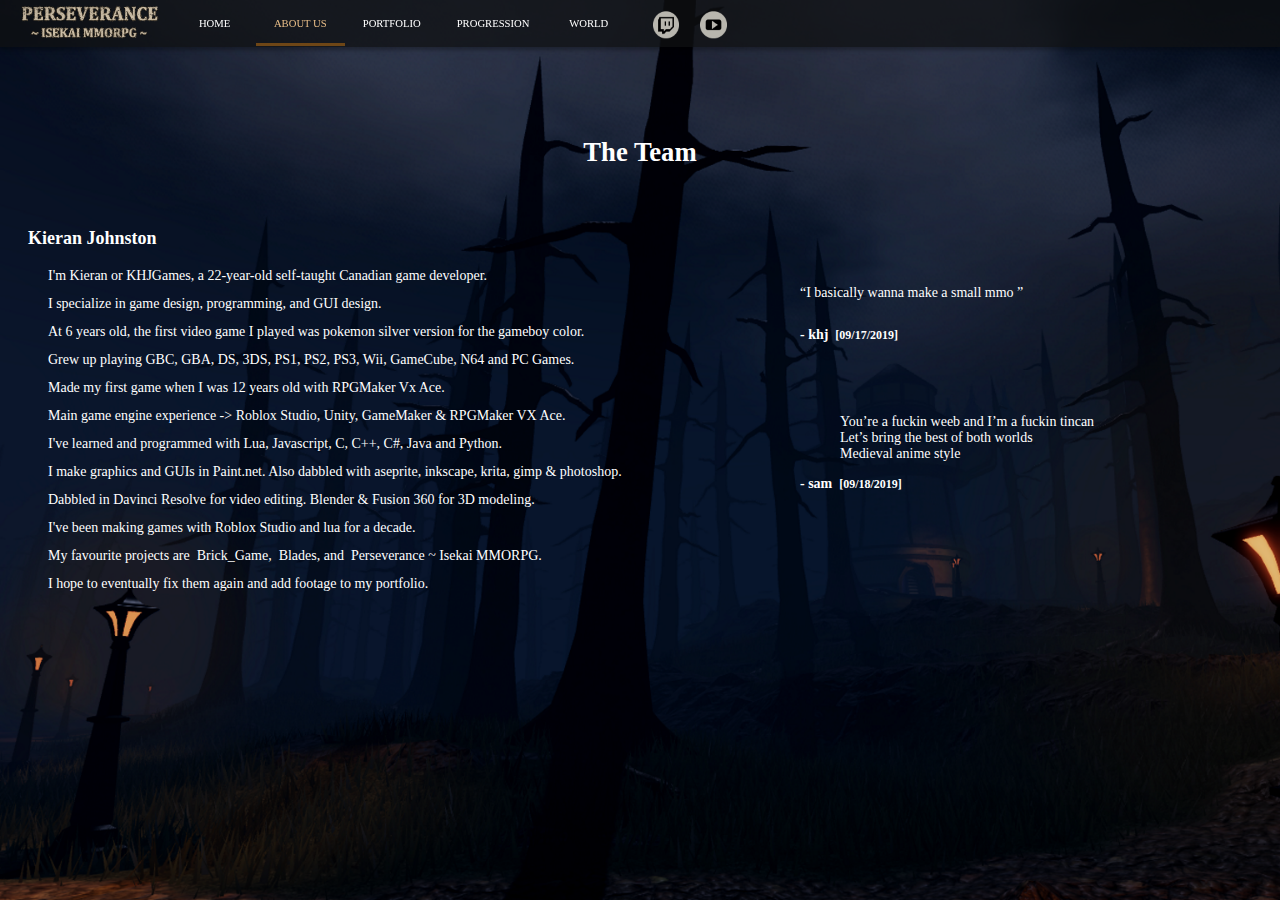
==== about.html @ aee5f413 "validating html" ====
<!-- Note to self for an idiot learner rem = root element measurement, 0.0661 -->
<!-- em = element measurement, vh = viewport height, vw viewport width -->
<!-- converting between px, rem, em, vh 0.0661*viewport height is actually 6.61*vh -->
<!-- Comments are god.      -->
<!-- This is my life now. https://www.w3schools.com/csS/css3_flexbox.asp -->
<!--         -->
<!--     
    -->
<!--         -->
<!-- Chicken is good food. -->
<!DOCTYPE html>

<html lang="en">

<head>
    <meta charset="UTF-8">
    <meta name="viewport" content="width=device-width, initial-scale=1.0">
    <link rel="stylesheet" href="assets/styles.css">
    <title>ABOUT US — Perseverance: Isekai MMORPG</title>
</head>

<body>
    <video autoplay="autoplay" muted="muted" loop="loop" poster="images/About_BG.png" class="bg-video"><source src="videos/Stream_Startup_Countdown.mov" type="video/mp4"></video>
    <!--
    -->
    <div class="home">
        <div class="navbar">
            <div class="navbar_main">
                <img class="nav_img" src="images/Title_Card.png" alt="Perseverance Studios Logo">
                <!-- Your navigation links can go here -->
                <a class="nav_a" href="index.html">HOME</a>
                <a class="nav_a--active" href="#">ABOUT US</a>
                <a class="nav_a" href="portfolio.html">PORTFOLIO</a>
                <a class="nav_a" href="progression.html">PROGRESSION</a>
                <a class="nav_a" href="world.html">WORLD</a>
                <a class="nav_b" style="padding-left: 0.03rem;" href="https://www.twitch.tv/khjgames">
                    <img class="nav_icon" src = "images/Twitch.png" onmouseover="hover(this,'images/Twitch_Hover.png');" onmouseout="unhover(this,'images/Twitch.png');" alt="Perseverance Twitch Channel">  
                </a>
                <a class="nav_b" href="https://www.youtube.com/@khjgames3427/about">
                    <img class="nav_icon" src = "images/Youtube.png" onmouseover="hover(this,'images/Youtube_Hover.png');" onmouseout="unhover(this,'images/Youtube.png');" alt="Perseverance Youtube Channel">
                </a>
            </div>
        </div>
        
        <article style="padding-top: 1.6rem;">
            <h2 style="padding-bottom: 0.7rem;">The Team</h2>
            <div style="position: absolute; left: 12rem;">
                <q>I basically wanna make a small mmo </q><p><b>- khj &nbsp;<span style="font-size: 0.18rem;">[09/17/2019]</span></b></p>
            </div>
            <h4 style="padding-left: 0.3rem; line-height: 0px;">Kieran Johnston</h4>
            <div style="position: absolute; left: 12rem; width: 10rem; top:6rem;">
                <blockquote>
                    You’re a fuckin weeb and I’m a fuckin tincan <br>
                    Let’s bring the best of both worlds <br>
                    Medieval anime style
                </blockquote>
                <p><b>- sam &nbsp;<span style="font-size: 0.18rem;">[09/18/2019]</span></b></p>
            </div>
            <p style="padding-left: 0.6rem; line-height: 2;"> I'm Kieran or KHJGames, a 22-year-old self-taught Canadian game developer. <br>
                I specialize in game design, programming, and GUI design. <br>
                At 6 years old, the first video game I played was pokemon silver version for the gameboy color. <br>
                Grew up playing GBC, GBA, DS, 3DS, PS1, PS2, PS3, Wii, GameCube, N64 and PC Games. <br>
                Made my first game when I was 12 years old with RPGMaker Vx Ace. <br>
                Main game engine experience -> Roblox Studio, Unity, GameMaker & RPGMaker VX Ace. <br>
                I've learned and programmed with Lua, Javascript, C, C++, C#, Java and Python. <br>
                I make graphics and GUIs in Paint.net. Also dabbled with aseprite, inkscape, krita, gimp & photoshop. <br>
                Dabbled in Davinci Resolve for video editing. Blender & Fusion 360 for 3D modeling. <br>
                I've been making games with Roblox Studio and lua for a decade. <br>
                My favourite projects are &nbspBrick_Game, &nbspBlades, and &nbspPerseverance ~ Isekai MMORPG. <br>
                I hope to eventually fix them again and add footage to my portfolio.
            </p>
        </article>

    </div>
    <script> //This is where I would write simple javascript that does not merit its own file
        function hover(element, new_src) {
            element.setAttribute('src', new_src);
        }

        function unhover(element, new_src) {
            element.setAttribute('src', new_src);
        }
    </script>
</body>

</html>
---- assets/styles.css ----
@font-face {
    font-family: 'CustomFont'; /* Define a name for your custom font */
    src: url('balthazar.regular.ttf') format('truetype'); /* Provide the path to your font file */
}

/* Reset some default styles */
body {
    background-color: #181A1B;
    overflow-x: hidden;
}

html {
    margin: 0;
    padding: 0;
    /*font-family: "Microsoft YaHei";*/
    /*font-family: 'Balthazar', cursive; /* Set Balthazar as the default font */
    /*font-family: 'CustomFont', sans-serif;*/ /* Apply the custom font to the entire website */
    font-size: max(66.6666px, min(min(calc(66.6666px + 33.3333 * ((100vh - 710px) / 370)), calc(66.6666px + 33.3333 * ((100vw - 1280px) / 640))), 100px));
}

ul, ol {
    margin-block-start: 0;
    margin-block-end: 0;
}

h2, h4, h5 {
    color: white;
    font-family: "Cambria";
    font-size: 0.24rem;
} 
h5 {
    margin-block-start: 0.1rem;
    margin-block-end: 0.1rem;
}
h4 {
    font-size: 0.27rem;
}
h2 {
    text-align: center;
    font-size: 0.4rem;
}
table, th, td {
    border: 0.04rem solid #181A1B;
}
p, li, th, td, q, blockquote{
    color: white;
    font-size: 0.21rem;
    font-family: "Cambria";
    text-align: left;
}

tr:nth-child(odd) {
    background-color: #ffffff19;
}
tr:nth-child(even) {
    background-color: #ffffff08;
  }

th, td {
    padding-left: 0.04rem;
    padding-right: 0.04rem;
    padding-top: 0.04rem;
    padding-bottom: 0.04rem;
    font-size: 0.18rem;
}

th {
    font-size: 0.21rem;
}
/* learned variables (custom properties in CSS) from https://developer.mozilla.org/en-US/docs/Web/CSS/Using_CSS_custom_properties */
/* Style the background video */
/* Shrink from 1080 - 720p based on largest resolution (width or height) */
.bg-video {
    --video-needed-min-scale: max(80px, max(100vw/16, 100vh/9)); /* to calculate smooth video scaling, choose the greater of 100vw/16 and 100vh/9 
        scale is 120 at max, 80 at min
    */
    min-width: 100%;
    min-height: 100%;
    width: calc(var(--video-needed-min-scale)*16);
    height: calc(var(--video-needed-min-scale)*9);
    z-index: -99;
    position: absolute;
    top: 0;
    left: 0;
    background: transparent url("poster.jpg") 50% 50% / cover no-repeat ;
}

/* Style the navigation bar */
.navbar {    
    background: hsla(0,0%,8%,.75);
    background-image: initial;
    background-color: rgba(15, 16, 17, 0.75);
    height: 0.7rem; /* note to self when converting between px, rem, em, vh 0.0661*viewport height is actually 6.61*vh */
    min-width: 1000px;
    width: 100%;
    position: fixed; /* Fixed position to stay at the top */
    top: 0;
    left: 0;
    z-index: 1; /* Place it on top of everything else */
    box-shadow: 0 .04rem .06rem 0 rgba(0,0,0,.3);   
    display: flex;
    justify-content: center;
    align-items: center; /* or align-self: center; */
}

.navbar_main {
    width: 1280px;
    display: flex;
    box-sizing: border-box;
}

.nav_img {
    padding-left: 20px;
    padding-right: 0.2rem;
    z-index: 2;
    max-width: 2.1rem;
    max-height: 0.55rem;
    width: auto;
    height: auto;
    transform: translateY(0.05rem);
}
    
.nav_icon {
    padding-left: 0.31rem;
    padding-right: 0px;
    padding-top: 0.65rem;
    z-index: 2;
    max-width: 0.4rem;
    max-height: 0.4rem;
    width: auto;
    height: auto;
    transform: translateY(0.05rem);
}

/* Style the navigation links */
.navbar .nav_b,
.navbar .nav_a--active,
.navbar .nav_a {
    color: white;
    text-decoration: none;
    display: inline-block; 
    /*min-width: 1rem;*/
    /*height: 0.1rem;*/
    font-size: 0.16rem;
    padding: 0 0.27rem;
    padding-top: 0.5rem;
    padding-bottom: 0.1rem;
    z-index: 1;
    position: relative;
    top:-0.2rem;

    min-width: 0.7rem;
    height: .1rem;
    cursor: pointer;
    position: relative;
    display: -webkit-box;
    display: -ms-flexbox;
    display: flex;
    -webkit-box-align: center;
    -ms-flex-align: center;
    align-items: center;
    -webkit-box-pack: center;
    -ms-flex-pack: center;
    justify-content: center;
}

/* Style the navigation links on hover */
.navbar .nav_b {
    font-size: 0;
    padding: 0 0;
    padding-top: 0;
    padding-bottom: 0;
    min-width: 0;
    top:0;
    height:0;
}

.navbar .nav_a--active,
.navbar .nav_a:hover {
    display: flexbox; 
    color: #E6BC87; /* Change text color on hover */
    position: relative; /* Add relative positioning for pseudo-element */
}

.navbar .nav_a--active::after,
.navbar .nav_a:hover::after {
    display: flexbox; 
    content: ""; /* Add pseudo-element */
    height: 3px;
    width: 100%;
    background-color: #6E4616; /* Add the bottom line color */
    position: absolute;
    bottom: -0.19rem;
    left: 0;
}

/* For WebKit-based browsers (Chrome, Safari, etc.) */
::-webkit-scrollbar {
    width: 12px;
}

::-webkit-scrollbar-track {
    background: #000;
}

::-webkit-scrollbar-thumb {
    background-color: #666;
    border-radius: 10px;
    border: 3px solid #000;
}
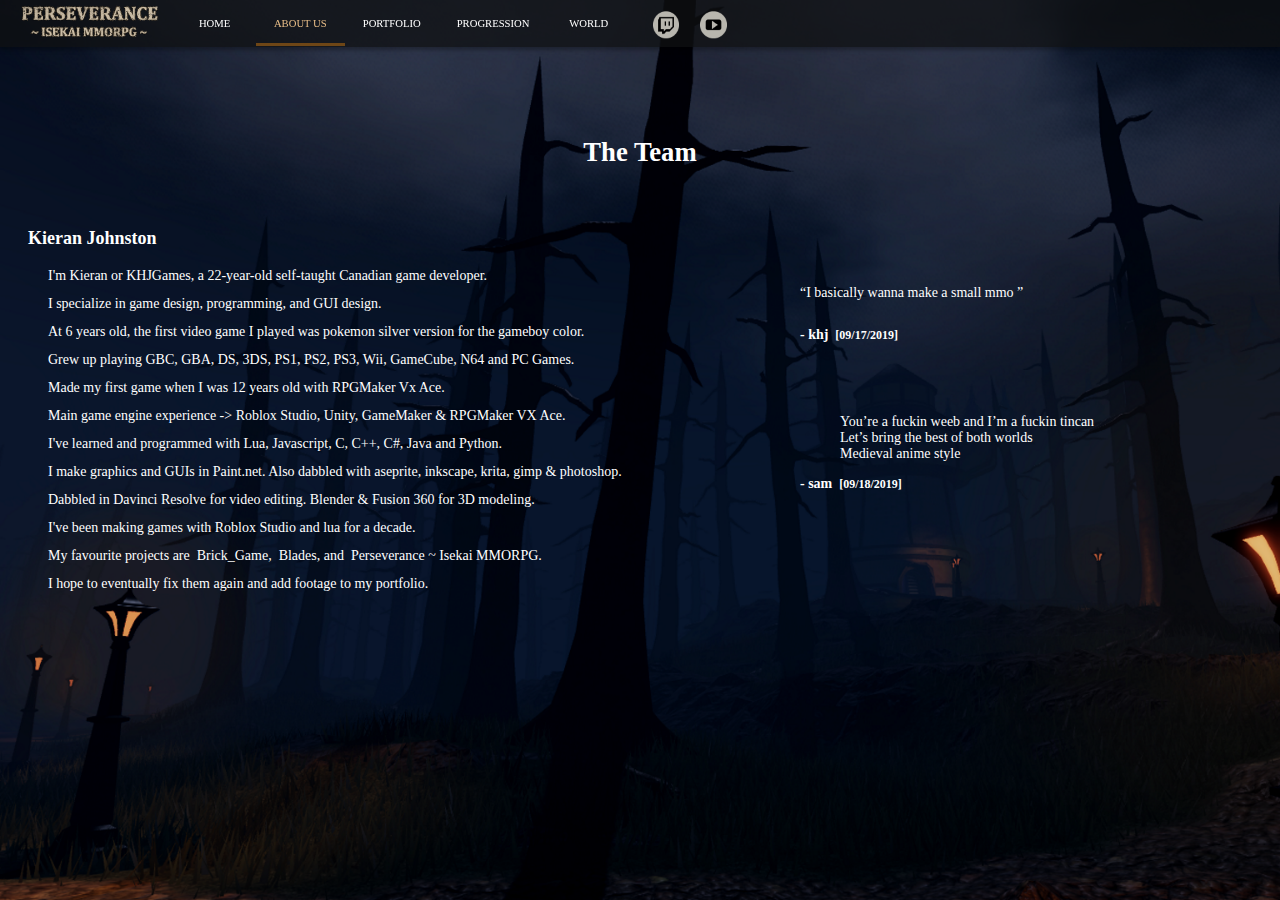
==== commit 7ee4e5c5: "Fixed javascript scrolling anchor on portfolio, made Logo into Home <a>" ====
--- a/about.html
+++ b/about.html
@@ -17,16 +17,19 @@
     <meta name="viewport" content="width=device-width, initial-scale=1.0">
     <link rel="stylesheet" href="assets/styles.css">
     <title>ABOUT US — Perseverance: Isekai MMORPG</title>
+    <link rel="icon" href="images/Hourglass_Icon_Highlight_D.png"> <!-- Favicon [1 mark] -->
 </head>
 
 <body>
-    <video autoplay="autoplay" muted="muted" loop="loop" poster="images/About_BG.png" class="bg-video"><source src="videos/Stream_Startup_Countdown.mov" type="video/mp4"></video>
+    <video autoplay="autoplay" muted="muted" loop="loop" poster="images/About_BG.png" class="tl bg-video"><source src="videos/Stream_Startup_Countdown.mov" type="video/mp4"></video>
     <!--
     -->
     <div class="home">
-        <div class="navbar">
-            <div class="navbar_main">
-                <img class="nav_img" src="images/Title_Card.png" alt="Perseverance Studios Logo">
+        <div class="tl navbar">
+            <div class="tl navbar_main">
+                <a href="about.html" style="font-size: 0; padding: 0 0 0 0; top:0; height:0;">
+                    <img class="nav_img" src="images/Title_Card.png" alt="Perseverance Studios Logo">
+                </a>
                 <!-- Your navigation links can go here -->
                 <a class="nav_a" href="index.html">HOME</a>
                 <a class="nav_a--active" href="#">ABOUT US</a>
@@ -36,7 +39,7 @@
                 <a class="nav_b" style="padding-left: 0.03rem;" href="https://www.twitch.tv/khjgames">
                     <img class="nav_icon" src = "images/Twitch.png" onmouseover="hover(this,'images/Twitch_Hover.png');" onmouseout="unhover(this,'images/Twitch.png');" alt="Perseverance Twitch Channel">  
                 </a>
-                <a class="nav_b" href="https://www.youtube.com/@khjgames3427/about">
+                <a class="nav_b" href="https://www.youtube.com/@khjgames3427/featured">
                     <img class="nav_icon" src = "images/Youtube.png" onmouseover="hover(this,'images/Youtube_Hover.png');" onmouseout="unhover(this,'images/Youtube.png');" alt="Perseverance Youtube Channel">
                 </a>
             </div>
@@ -66,7 +69,7 @@
                 I make graphics and GUIs in Paint.net. Also dabbled with aseprite, inkscape, krita, gimp & photoshop. <br>
                 Dabbled in Davinci Resolve for video editing. Blender & Fusion 360 for 3D modeling. <br>
                 I've been making games with Roblox Studio and lua for a decade. <br>
-                My favourite projects are &nbspBrick_Game, &nbspBlades, and &nbspPerseverance ~ Isekai MMORPG. <br>
+                My favourite projects are &nbsp;Brick_Game, &nbsp;Blades, and &nbsp;Perseverance ~ Isekai MMORPG. <br>
                 I hope to eventually fix them again and add footage to my portfolio.
             </p>
         </article>
--- a/assets/styles.css
+++ b/assets/styles.css
@@ -3,13 +3,17 @@
     src: url('balthazar.regular.ttf') format('truetype'); /* Provide the path to your font file */
 }
 
+#useless_external_css_id_selector {
+    padding-left: 0.03rem;
+}
+
 /* Reset some default styles */
-body {
+body { /*External CSS element selectors [1/3 marks]*/
     background-color: #181A1B;
     overflow-x: hidden;
 }
 
-html {
+html { /*External CSS element selectors [2/3 marks]*/
     margin: 0;
     padding: 0;
     /*font-family: "Microsoft YaHei";*/
@@ -18,7 +22,7 @@
     font-size: max(66.6666px, min(min(calc(66.6666px + 33.3333 * ((100vh - 710px) / 370)), calc(66.6666px + 33.3333 * ((100vw - 1280px) / 640))), 100px));
 }
 
-ul, ol {
+ul, ol { /*External CSS element selectors [3/3 marks]*/
     margin-block-start: 0;
     margin-block-end: 0;
 }
@@ -54,7 +58,7 @@
 }
 tr:nth-child(even) {
     background-color: #ffffff08;
-  }
+}
 
 th, td {
     padding-left: 0.04rem;
@@ -70,7 +74,13 @@
 /* learned variables (custom properties in CSS) from https://developer.mozilla.org/en-US/docs/Web/CSS/Using_CSS_custom_properties */
 /* Style the background video */
 /* Shrink from 1080 - 720p based on largest resolution (width or height) */
-.bg-video {
+
+.tl {/* External CSS class selectors [1/2 marks], top-left class (combined with navbar or tl bg-video to */ 
+    top: 0;
+    left: 0;
+}
+
+.bg-video { /* External CSS class selectors [2/2 marks] */
     --video-needed-min-scale: max(80px, max(100vw/16, 100vh/9)); /* to calculate smooth video scaling, choose the greater of 100vw/16 and 100vh/9 
         scale is 120 at max, 80 at min
     */
@@ -80,8 +90,6 @@
     height: calc(var(--video-needed-min-scale)*9);
     z-index: -99;
     position: absolute;
-    top: 0;
-    left: 0;
     background: transparent url("poster.jpg") 50% 50% / cover no-repeat ;
 }
 
@@ -94,8 +102,6 @@
     min-width: 1000px;
     width: 100%;
     position: fixed; /* Fixed position to stay at the top */
-    top: 0;
-    left: 0;
     z-index: 1; /* Place it on top of everything else */
     box-shadow: 0 .04rem .06rem 0 rgba(0,0,0,.3);   
     display: flex;
